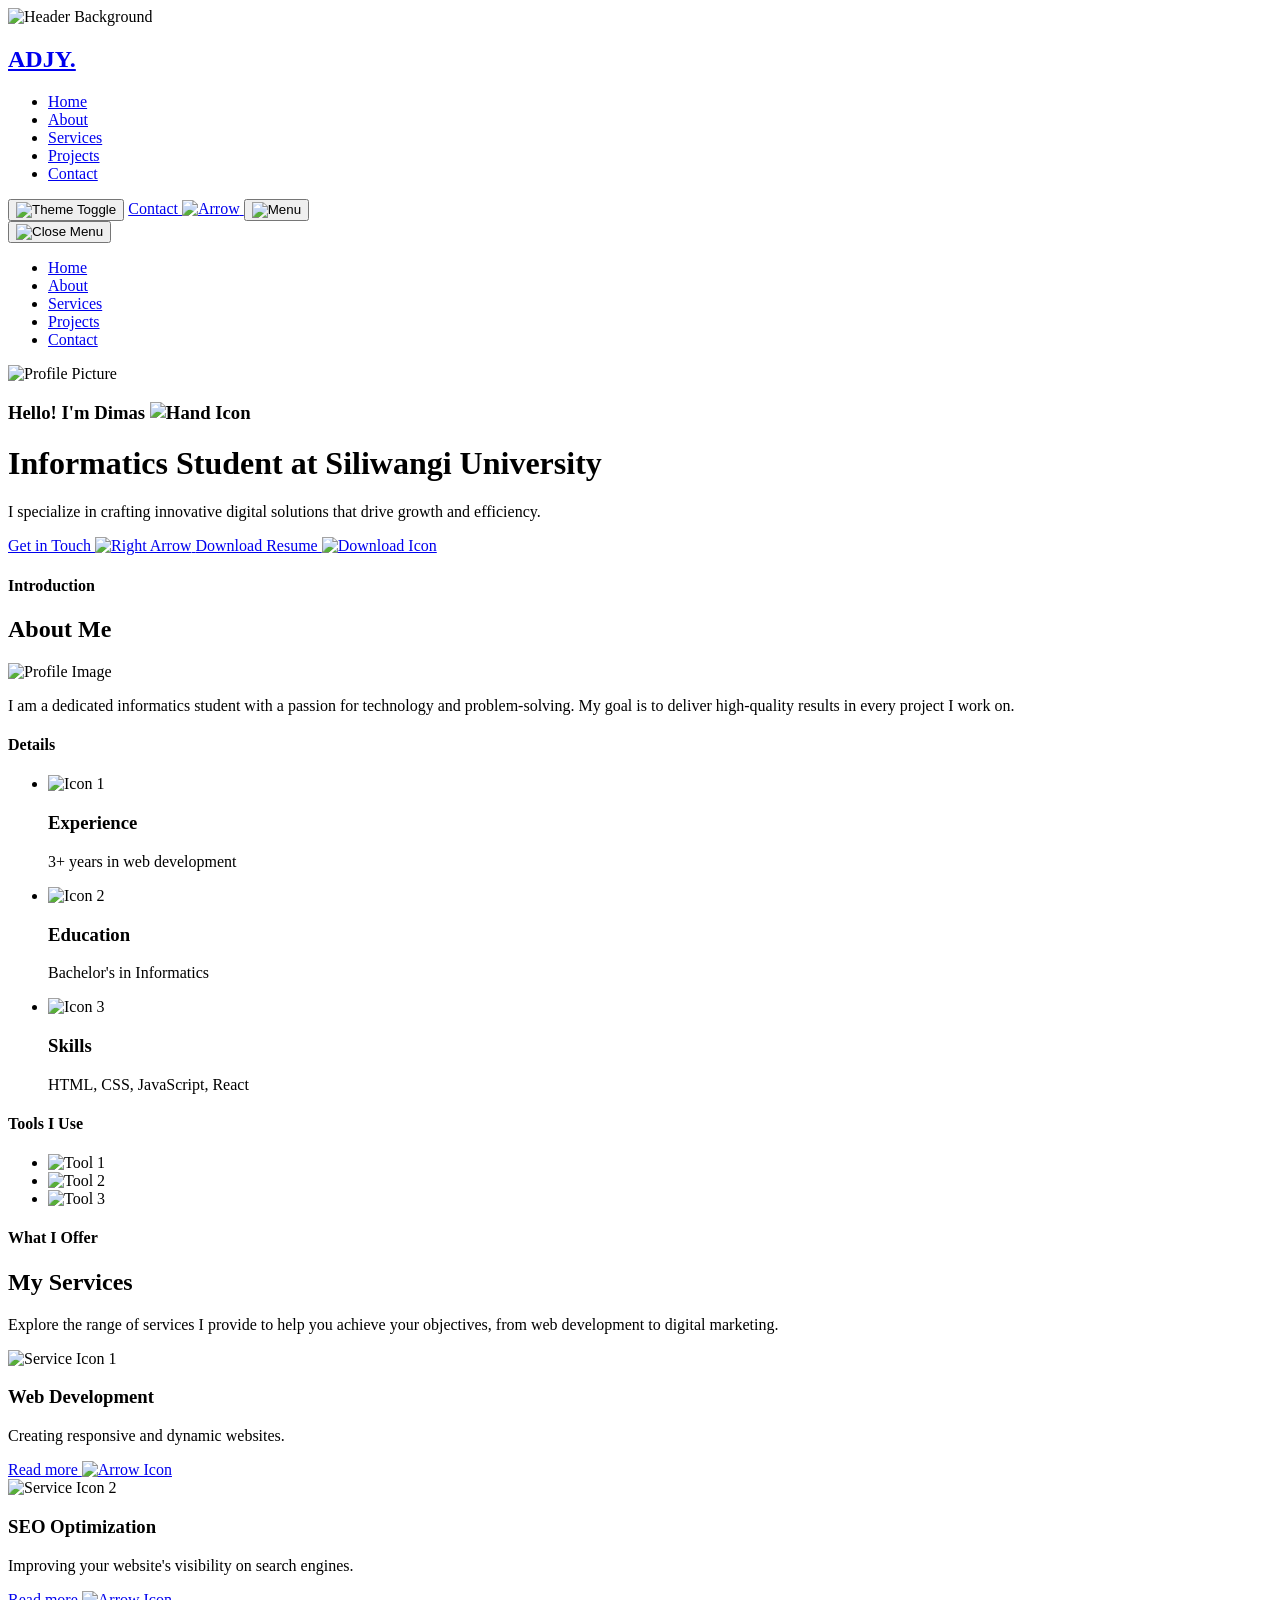
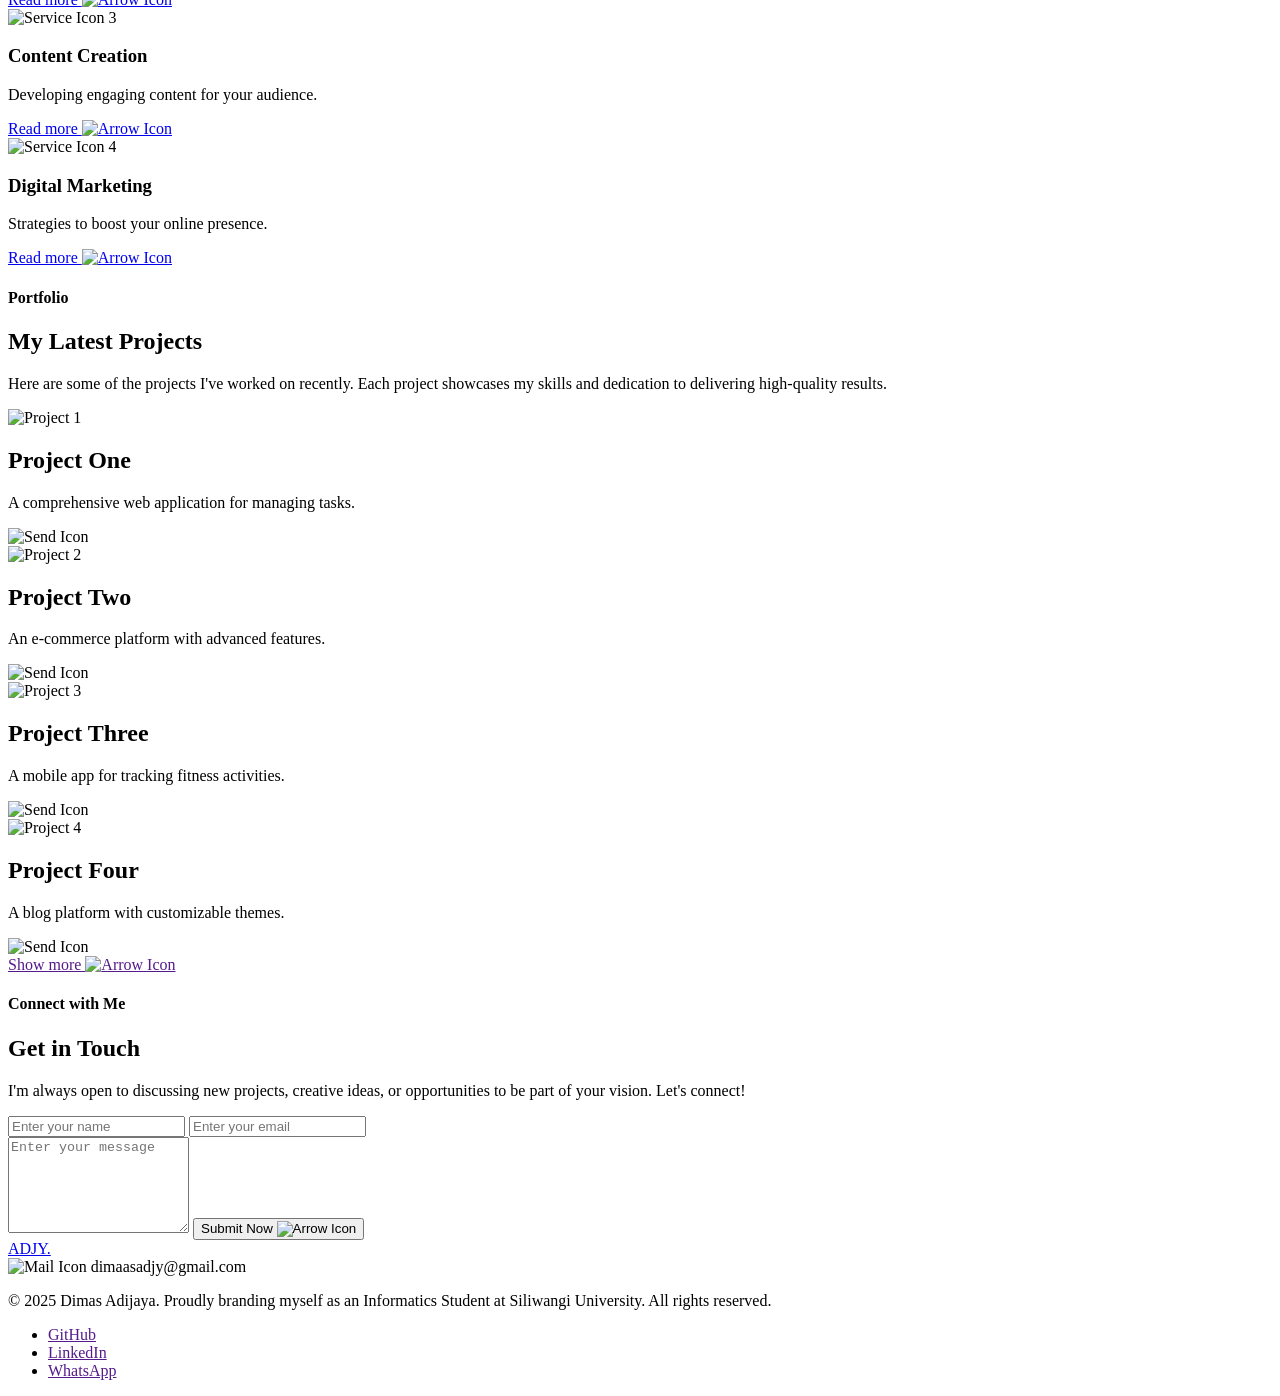
==== index.html @ e9b4257f "secound" ====
<!DOCTYPE html>
<html lang="en">

<head>
    <meta charset="UTF-8">
    <meta name="viewport" content="width=device-width, initial-scale=1.0">
    <title>Portfolio</title>
</head>

<body>
    <!-- Navbar -->
    <div>
        <img src="assets/header_bg_color.png" alt="Header Background" width="100%">
    </div>

    <nav>
        <a href="#top">
            <h1>ADJY.</h1>
        </a>

        <ul>
            <li><a href="#top">Home</a></li>
            <li><a href="#about">About</a></li>
            <li><a href="#services">Services</a></li>
            <li><a href="#work">Projects</a></li>
            <li><a href="#contact">Contact</a></li>
        </ul>

        <div>
            <button>
                <img src="assets/moon_icon.png" alt="Theme Toggle" width="24">
            </button>

            <a href="#contact">
                Contact
                <img src="assets/arrow_icon.png" alt="Arrow" width="12">
            </a>

            <button>
                <img src="assets/menu_black.png" alt="Menu" width="24">
            </button>
        </div>
    </nav>

    <div>
        <button>
            <img src="assets/close_black.png" alt="Close Menu" width="24">
        </button>

        <ul>
            <li><a href="#top">Home</a></li>
            <li><a href="#about">About</a></li>
            <li><a href="#services">Services</a></li>
            <li><a href="#work">Projects</a></li>
            <li><a href="#contact">Contact</a></li>
        </ul>
    </div>

    <!-- Header -->
    <div>
        <img src="assets/profil.png" alt="Profile Picture">

        <h3>
            Hello! I'm Dimas
            <img src="assets/hand_icon.png" alt="Hand Icon">
        </h3>

        <h1>
            Informatics Student at Siliwangi University
        </h1>

        <p>
            I specialize in crafting innovative digital solutions that drive growth and efficiency.
        </p>

        <div>
            <a href="#contact">
                Get in Touch
                <img src="assets/right_arrow_white.png" alt="Right Arrow">
            </a>

            <a href="/sample-resume.pdf" download>
                Download Resume
                <img src="assets/download_icon.png" alt="Download Icon">
            </a>
        </div>
    </div>

    <!-- About -->
    <div id="about">
        <h4>Introduction</h4>
        <h2>About Me</h2>

        <div>
            <div>
                <img src="assets/profil.png" alt="Profile Image" width="320">
            </div>

            <div>
                <p>I am a dedicated informatics student with a passion for technology and problem-solving. My goal is to
                    deliver high-quality results in every project I work on.</p>

                <h4>Details</h4>
                <ul>
                    <li>
                        <img src="assets/icon1.png" alt="Icon 1" width="28">
                        <h3>Experience</h3>
                        <p>3+ years in web development</p>
                    </li>
                    <li>
                        <img src="assets/icon2.png" alt="Icon 2" width="28">
                        <h3>Education</h3>
                        <p>Bachelor's in Informatics</p>
                    </li>
                    <li>
                        <img src="assets/icon3.png" alt="Icon 3" width="28">
                        <h3>Skills</h3>
                        <p>HTML, CSS, JavaScript, React</p>
                    </li>
                </ul>

                <h4>Tools I Use</h4>
                <ul>
                    <li><img src="assets/tool1.png" alt="Tool 1" width="40"></li>
                    <li><img src="assets/tool2.png" alt="Tool 2" width="40"></li>
                    <li><img src="assets/tool3.png" alt="Tool 3" width="40"></li>
                </ul>
            </div>
        </div>
    </div>

    <!-- Services -->
    <div id="services">
        <h4>What I Offer</h4>
        <h2>My Services</h2>

        <p>
            Explore the range of services I provide to help you achieve your objectives, from web development to digital
            marketing.
        </p>

        <div>
            <div>
                <img src="icon1.png" alt="Service Icon 1" width="40">
                <h3>Web Development</h3>
                <p>Creating responsive and dynamic websites.</p>
                <a href="link1.html">Read more <img src="arrow.png" alt="Arrow Icon" width="16"></a>
            </div>

            <div>
                <img src="icon2.png" alt="Service Icon 2" width="40">
                <h3>SEO Optimization</h3>
                <p>Improving your website's visibility on search engines.</p>
                <a href="link2.html">Read more <img src="arrow.png" alt="Arrow Icon" width="16"></a>
            </div>

            <div>
                <img src="icon3.png" alt="Service Icon 3" width="40">
                <h3>Content Creation</h3>
                <p>Developing engaging content for your audience.</p>
                <a href="link3.html">Read more <img src="arrow.png" alt="Arrow Icon" width="16"></a>
            </div>

            <div>
                <img src="icon4.png" alt="Service Icon 4" width="40">
                <h3>Digital Marketing</h3>
                <p>Strategies to boost your online presence.</p>
                <a href="link4.html">Read more <img src="arrow.png" alt="Arrow Icon" width="16"></a>
            </div>
        </div>
    </div>

    <!-- Work -->
    <div id="work">
        <h4>Portfolio</h4>
        <h2>My Latest Projects</h2>

        <p>
            Here are some of the projects I've worked on recently. Each project showcases my skills and dedication to
            delivering high-quality results.
        </p>

        <div>
            <div>
                <img src="bg1.png" alt="Project 1" width="200">
                <div>
                    <h2>Project One</h2>
                    <p>A comprehensive web application for managing tasks.</p>
                    <img src="send_icon.png" alt="Send Icon" width="20">
                </div>
            </div>

            <div>
                <img src="bg2.png" alt="Project 2" width="200">
                <div>
                    <h2>Project Two</h2>
                    <p>An e-commerce platform with advanced features.</p>
                    <img src="send_icon.png" alt="Send Icon" width="20">
                </div>
            </div>

            <div>
                <img src="bg3.png" alt="Project 3" width="200">
                <div>
                    <h2>Project Three</h2>
                    <p>A mobile app for tracking fitness activities.</p>
                    <img src="send_icon.png" alt="Send Icon" width="20">
                </div>
            </div>

            <div>
                <img src="bg4.png" alt="Project 4" width="200">
                <div>
                    <h2>Project Four</h2>
                    <p>A blog platform with customizable themes.</p>
                    <img src="send_icon.png" alt="Send Icon" width="20">
                </div>
            </div>
        </div>

        <a href="">
            Show more
            <img src="right_arrow.png" alt="Arrow Icon" width="16">
        </a>
    </div>

    <!-- Contact -->
    <div id="contact">
        <h4>Connect with Me</h4>
        <h2>Get in Touch</h2>
        <p>
            I'm always open to discussing new projects, creative ideas, or opportunities to be part of your vision.
            Let's connect!
        </p>

        <form action="https://api.web3forms.com/submit" method="POST">
            <input type="hidden" name="access_key" value="b2e51f98-d841-459a-a6dd-f814974ed624">

            <div>
                <input type="text" placeholder="Enter your name" required name="name">
                <input type="email" placeholder="Enter your email" required name="email">
            </div>

            <textarea rows="6" placeholder="Enter your message" required name="message"></textarea>

            <button type="submit">
                Submit Now
                <img src="right_arrow_white.png" alt="Arrow Icon">
            </button>
        </form>
    </div>

    <!-- Footer -->
    <div>
        <div>
            <a href="#top">ADJY.</a>
            <div>
                <img src="mail_icon.png" alt="Mail Icon">
                dimaasadjy@gmail.com
            </div>
        </div>

        <div>
            <p>&copy; 2025 Dimas Adijaya. Proudly branding myself as an Informatics Student at Siliwangi University. All
                rights reserved.</p>
            <ul>
                <li><a target="_blank" href="">GitHub</a></li>
                <li><a target="_blank" href="">LinkedIn</a></li>
                <li><a target="_blank" href="">WhatsApp</a></li>
            </ul>
        </div>
    </div>
</body>

</html>
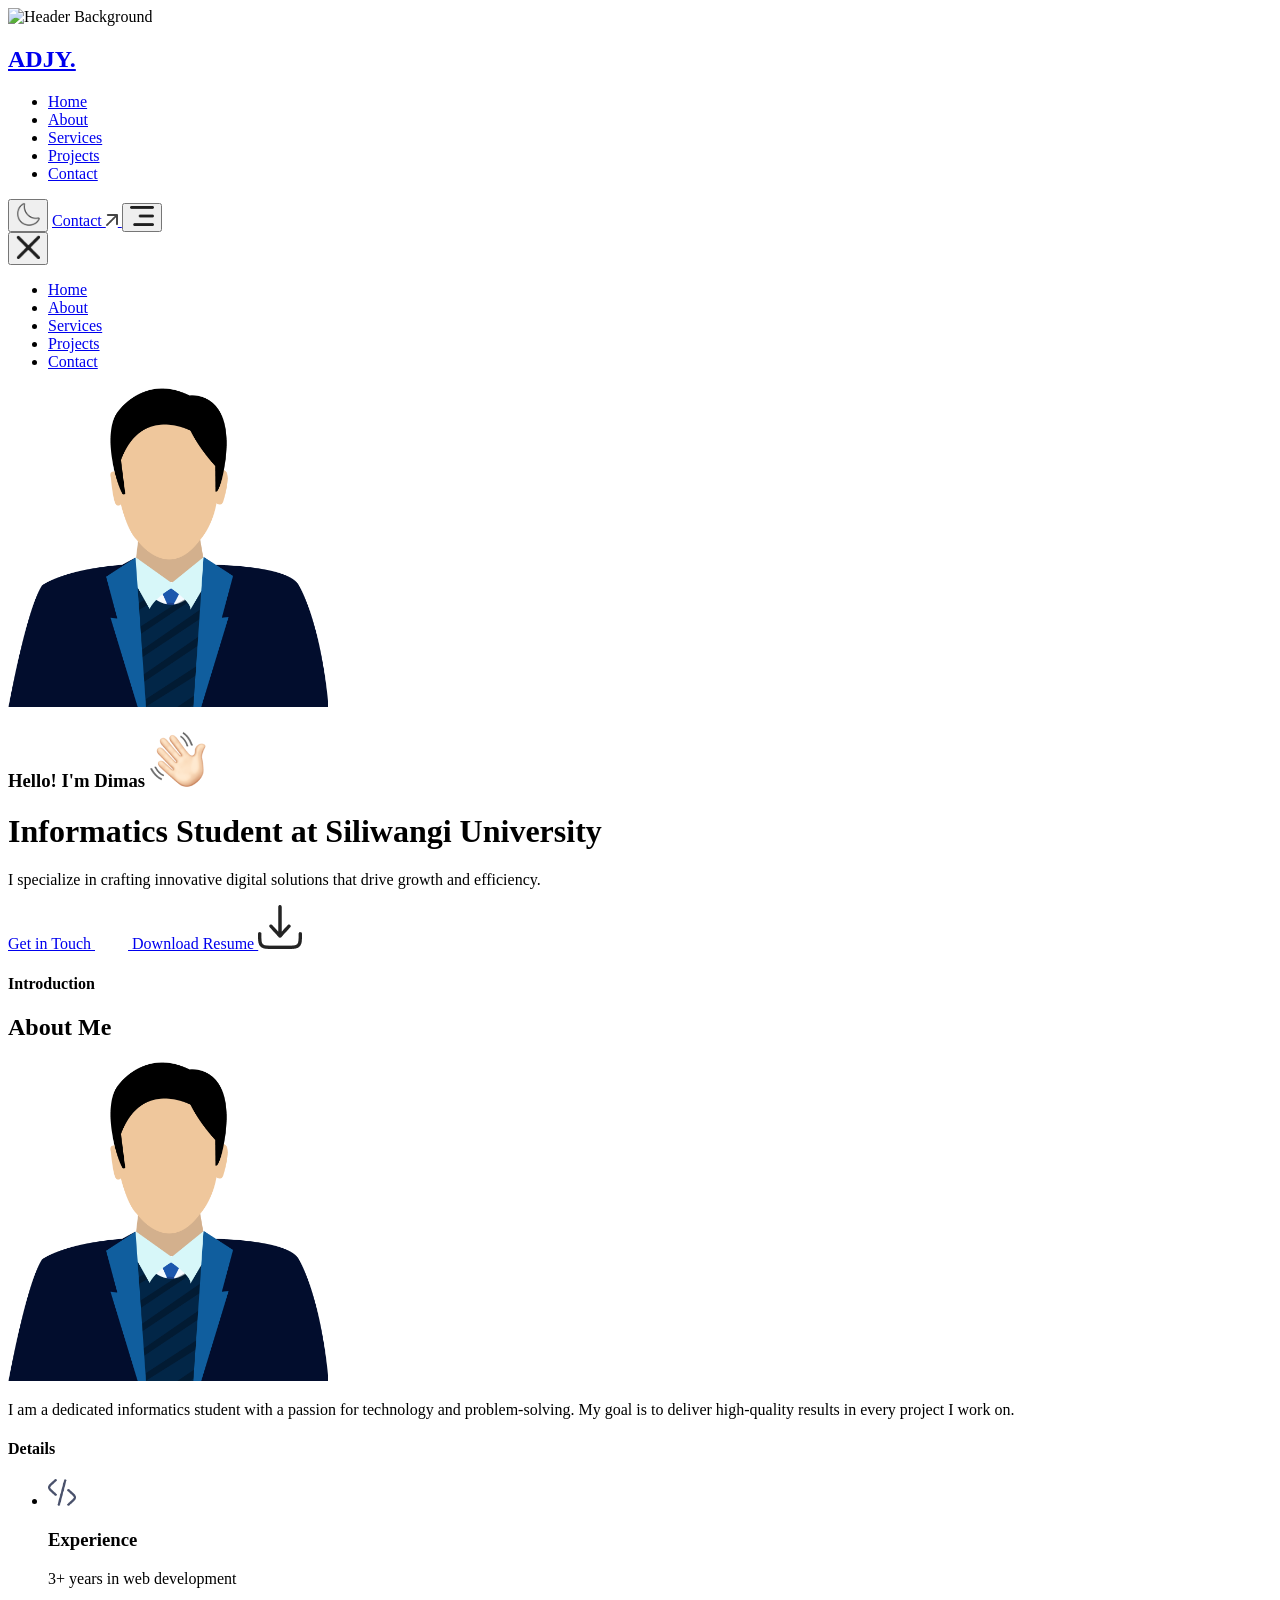
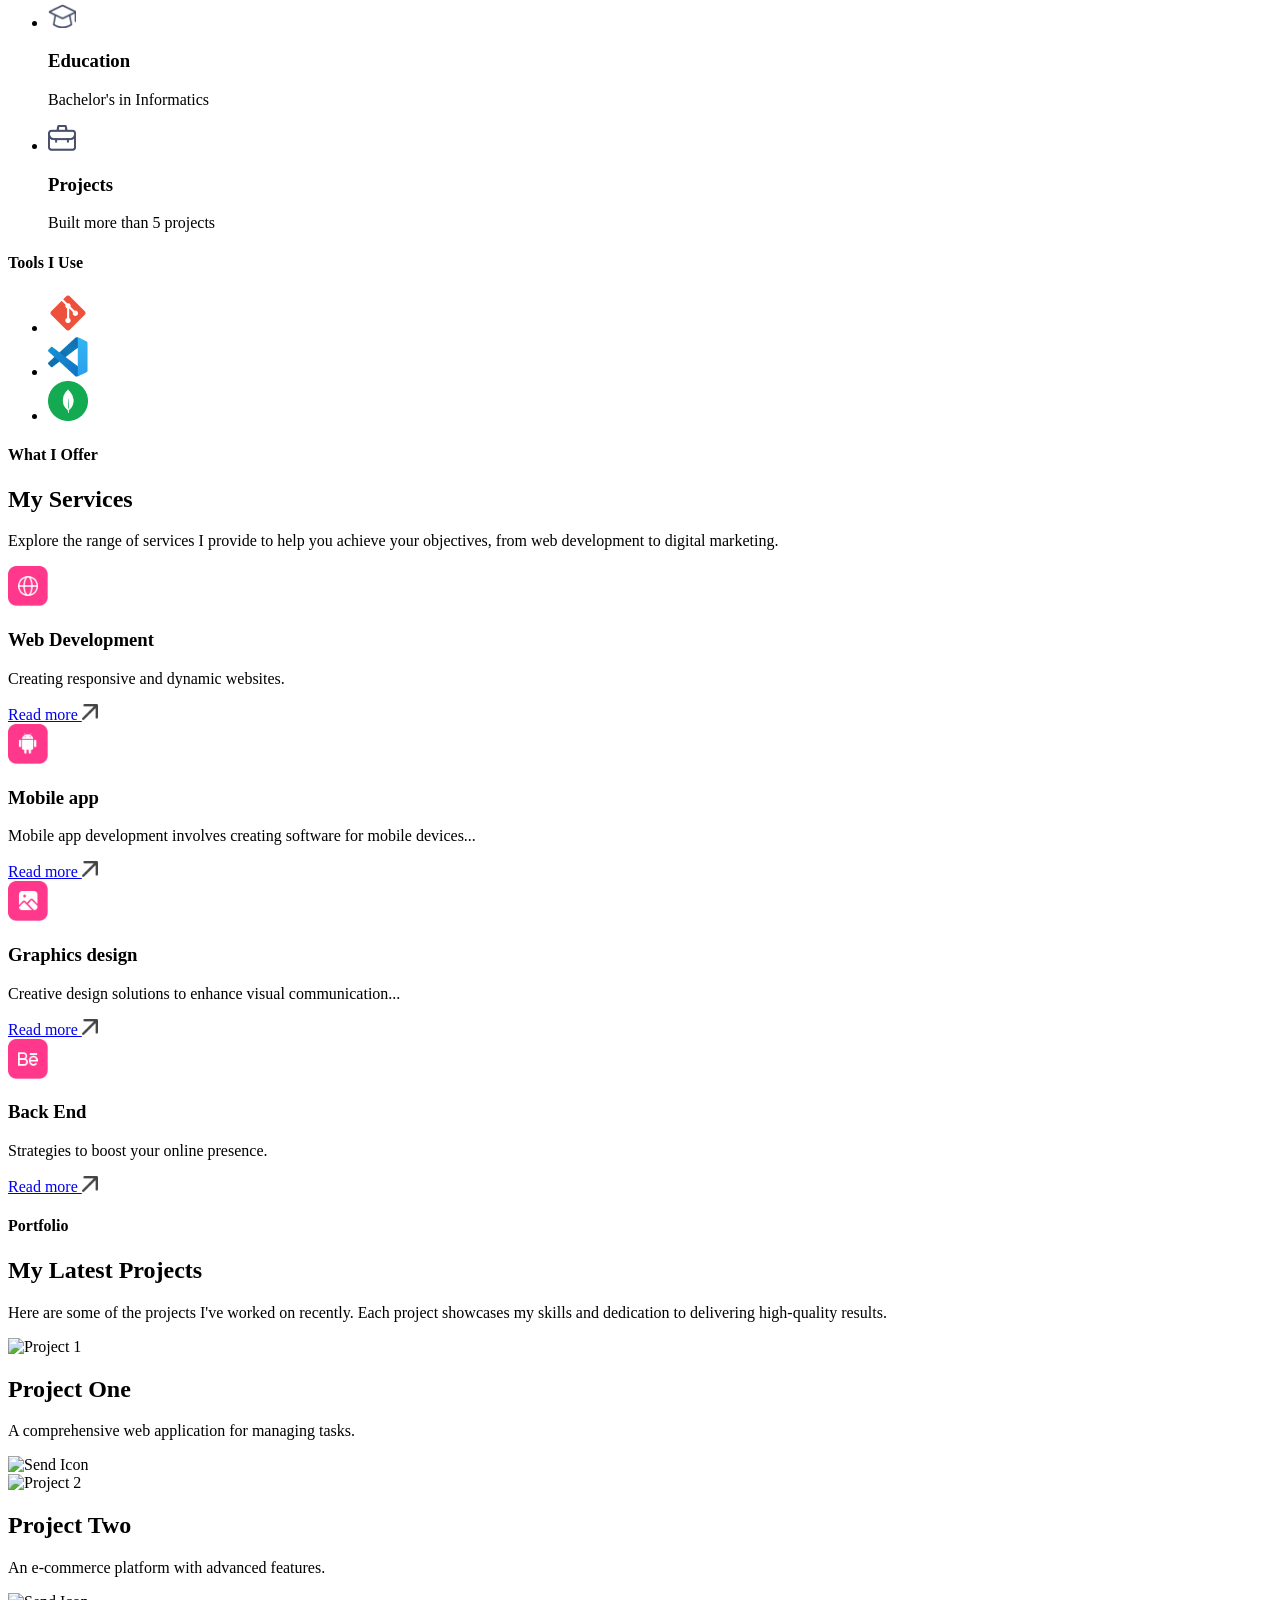
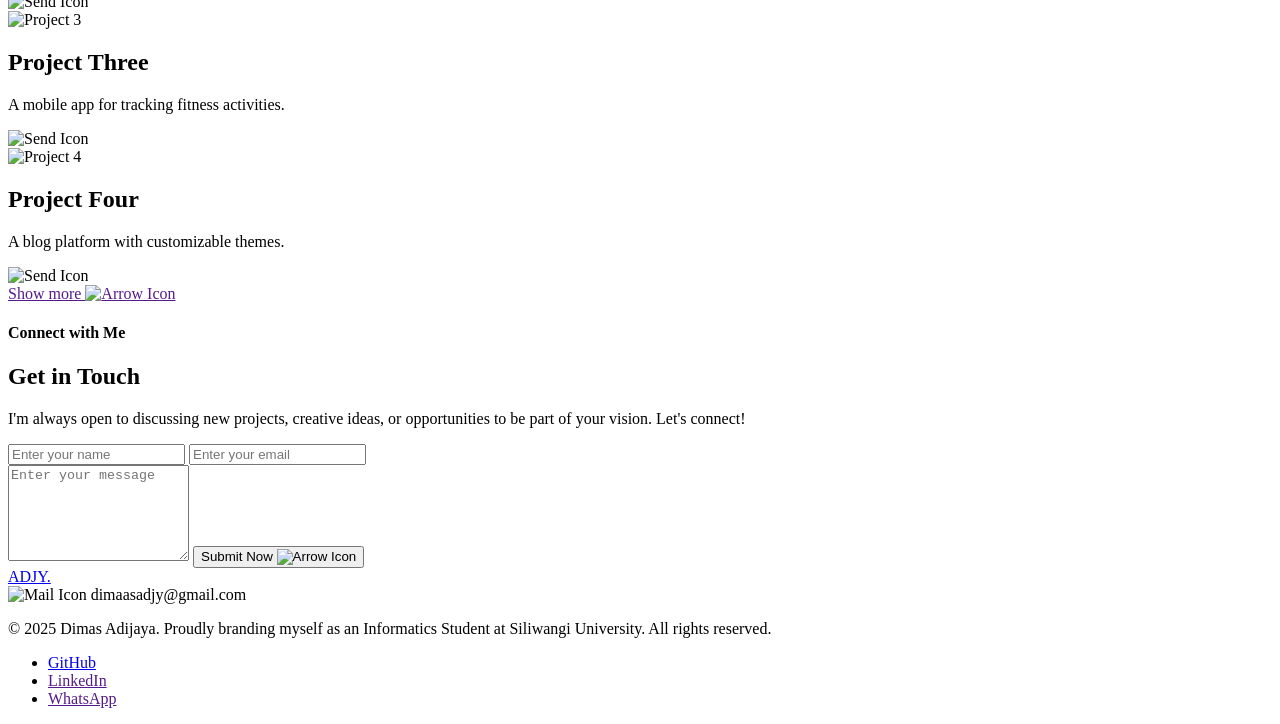
==== commit af2f5bce: "finish" ====
--- a/index.html
+++ b/index.html
@@ -10,7 +10,7 @@
 <body>
     <!-- Navbar -->
     <div>
-        <img src="assets/header_bg_color.png" alt="Header Background" width="100%">
+        <img src="assets/header-bg-color.pn" alt="Header Background" width="100%">
     </div>
 
     <nav>
@@ -33,18 +33,18 @@
 
             <a href="#contact">
                 Contact
-                <img src="assets/arrow_icon.png" alt="Arrow" width="12">
+                <img src="assets/arrow-icon.png" alt="Arrow" width="12">
             </a>
 
             <button>
-                <img src="assets/menu_black.png" alt="Menu" width="24">
+                <img src="assets/menu-black.png" alt="Menu" width="24">
             </button>
         </div>
     </nav>
 
     <div>
         <button>
-            <img src="assets/close_black.png" alt="Close Menu" width="24">
+            <img src="assets/close-black.png" alt="Close Menu" width="24">
         </button>
 
         <ul>
@@ -58,11 +58,11 @@
 
     <!-- Header -->
     <div>
-        <img src="assets/profil.png" alt="Profile Picture">
+        <img src="assets/profil.png" alt="Profile Picture" width="320">
 
         <h3>
             Hello! I'm Dimas
-            <img src="assets/hand_icon.png" alt="Hand Icon">
+            <img src="assets/hand-icon.png" alt="Hand Icon">
         </h3>
 
         <h1>
@@ -76,12 +76,12 @@
         <div>
             <a href="#contact">
                 Get in Touch
-                <img src="assets/right_arrow_white.png" alt="Right Arrow">
+                <img src="assets/right-arrow-white.png" alt="Right Arrow">
             </a>
 
             <a href="/sample-resume.pdf" download>
                 Download Resume
-                <img src="assets/download_icon.png" alt="Download Icon">
+                <img src="assets/download-icon.png" alt="Download Icon">
             </a>
         </div>
     </div>
@@ -103,27 +103,27 @@
                 <h4>Details</h4>
                 <ul>
                     <li>
-                        <img src="assets/icon1.png" alt="Icon 1" width="28">
+                        <img src="assets/code-icon.png" alt="Icon 1" width="28">
                         <h3>Experience</h3>
                         <p>3+ years in web development</p>
                     </li>
                     <li>
-                        <img src="assets/icon2.png" alt="Icon 2" width="28">
+                        <img src="assets/edu-icon.png" alt="Icon 2" width="28">
                         <h3>Education</h3>
                         <p>Bachelor's in Informatics</p>
                     </li>
                     <li>
-                        <img src="assets/icon3.png" alt="Icon 3" width="28">
-                        <h3>Skills</h3>
-                        <p>HTML, CSS, JavaScript, React</p>
+                        <img src="assets/project-icon.png" alt="Icon 3" width="28">
+                        <h3>Projects</h3>
+                        <p>Built more than 5 projects</p>
                     </li>
                 </ul>
 
                 <h4>Tools I Use</h4>
                 <ul>
-                    <li><img src="assets/tool1.png" alt="Tool 1" width="40"></li>
-                    <li><img src="assets/tool2.png" alt="Tool 2" width="40"></li>
-                    <li><img src="assets/tool3.png" alt="Tool 3" width="40"></li>
+                    <li><img src="assets/git.png" alt="Tool 1" width="40"></li>
+                    <li><img src="assets/vscode.png" alt="Tool 2" width="40"></li>
+                    <li><img src="assets/mongodb.png" alt="Tool 3" width="40"></li>
                 </ul>
             </div>
         </div>
@@ -141,31 +141,31 @@
 
         <div>
             <div>
-                <img src="icon1.png" alt="Service Icon 1" width="40">
+                <img src="assets/web-icon.png" alt="Service Icon 1" width="40">
                 <h3>Web Development</h3>
                 <p>Creating responsive and dynamic websites.</p>
-                <a href="link1.html">Read more <img src="arrow.png" alt="Arrow Icon" width="16"></a>
-            </div>
-
-            <div>
-                <img src="icon2.png" alt="Service Icon 2" width="40">
-                <h3>SEO Optimization</h3>
-                <p>Improving your website's visibility on search engines.</p>
-                <a href="link2.html">Read more <img src="arrow.png" alt="Arrow Icon" width="16"></a>
-            </div>
-
-            <div>
-                <img src="icon3.png" alt="Service Icon 3" width="40">
-                <h3>Content Creation</h3>
-                <p>Developing engaging content for your audience.</p>
-                <a href="link3.html">Read more <img src="arrow.png" alt="Arrow Icon" width="16"></a>
-            </div>
-
-            <div>
-                <img src="icon4.png" alt="Service Icon 4" width="40">
-                <h3>Digital Marketing</h3>
+                <a href="link1.html">Read more <img src="assets/arrow-icon.png" alt="Arrow Icon" width="16"></a>
+            </div>
+
+            <div>
+                <img src="assets/mobile-icon.png" alt="Service Icon 2" width="40">
+                <h3>Mobile app</h3>
+                <p>Mobile app development involves creating software for mobile devices...</p>
+                <a href="link2.html">Read more <img src="assets/arrow-icon.png" alt="Arrow Icon" width="16"></a>
+            </div>
+
+            <div>
+                <img src="assets/graphics-icon.png" alt="Service Icon 3" width="40">
+                <h3>Graphics design</h3>
+                <p>Creative design solutions to enhance visual communication...</p>
+                <a href="link3.html">Read more <img src="assets/arrow-icon.png" alt="Arrow Icon" width="16"></a>
+            </div>
+
+            <div>
+                <img src="assets/ui-icon.png" alt="Service Icon 4" width="40">
+                <h3>Back End</h3>
                 <p>Strategies to boost your online presence.</p>
-                <a href="link4.html">Read more <img src="arrow.png" alt="Arrow Icon" width="16"></a>
+                <a href="link4.html">Read more <img src="assets/arrow-icon.png" alt="Arrow Icon" width="16"></a>
             </div>
         </div>
     </div>
@@ -264,7 +264,7 @@
             <p>&copy; 2025 Dimas Adijaya. Proudly branding myself as an Informatics Student at Siliwangi University. All
                 rights reserved.</p>
             <ul>
-                <li><a target="_blank" href="">GitHub</a></li>
+                <li><a target="_blank" href="https://github.com/Dimas-es/">GitHub</a></li>
                 <li><a target="_blank" href="">LinkedIn</a></li>
                 <li><a target="_blank" href="">WhatsApp</a></li>
             </ul>
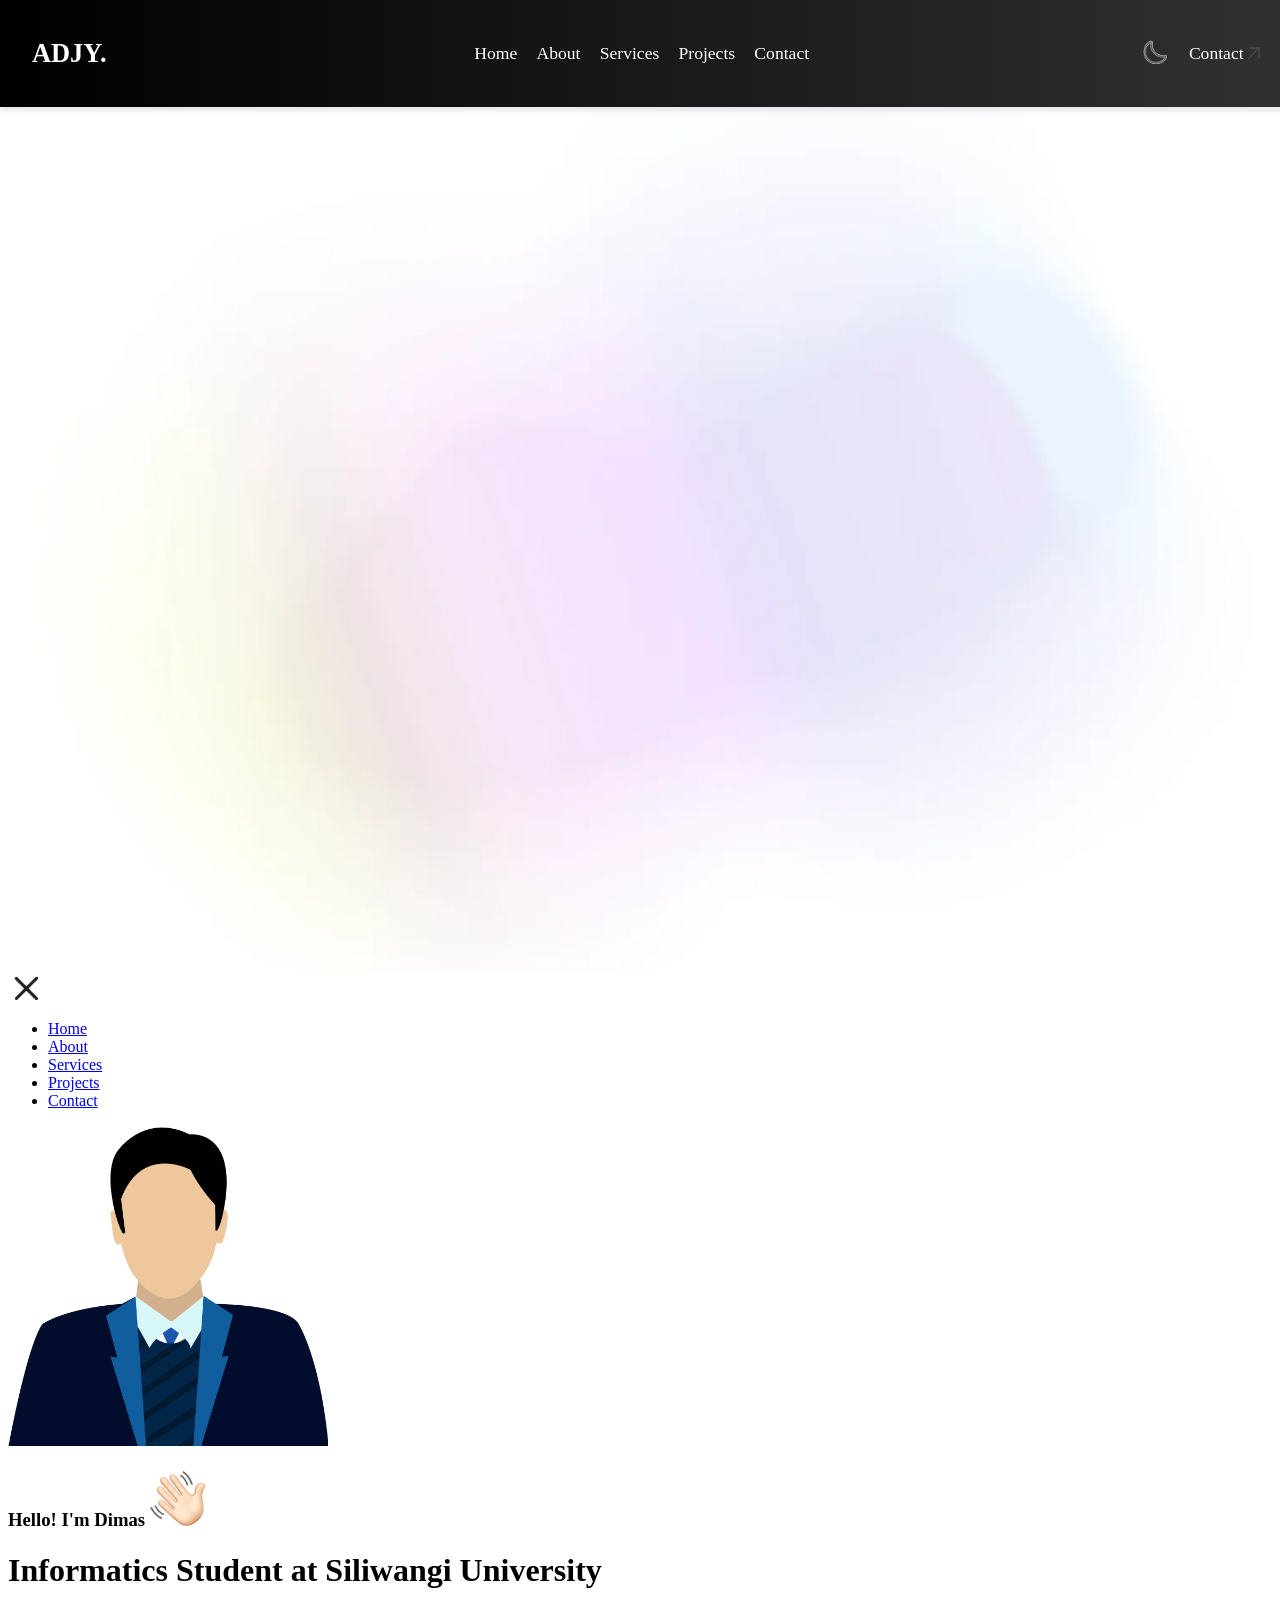
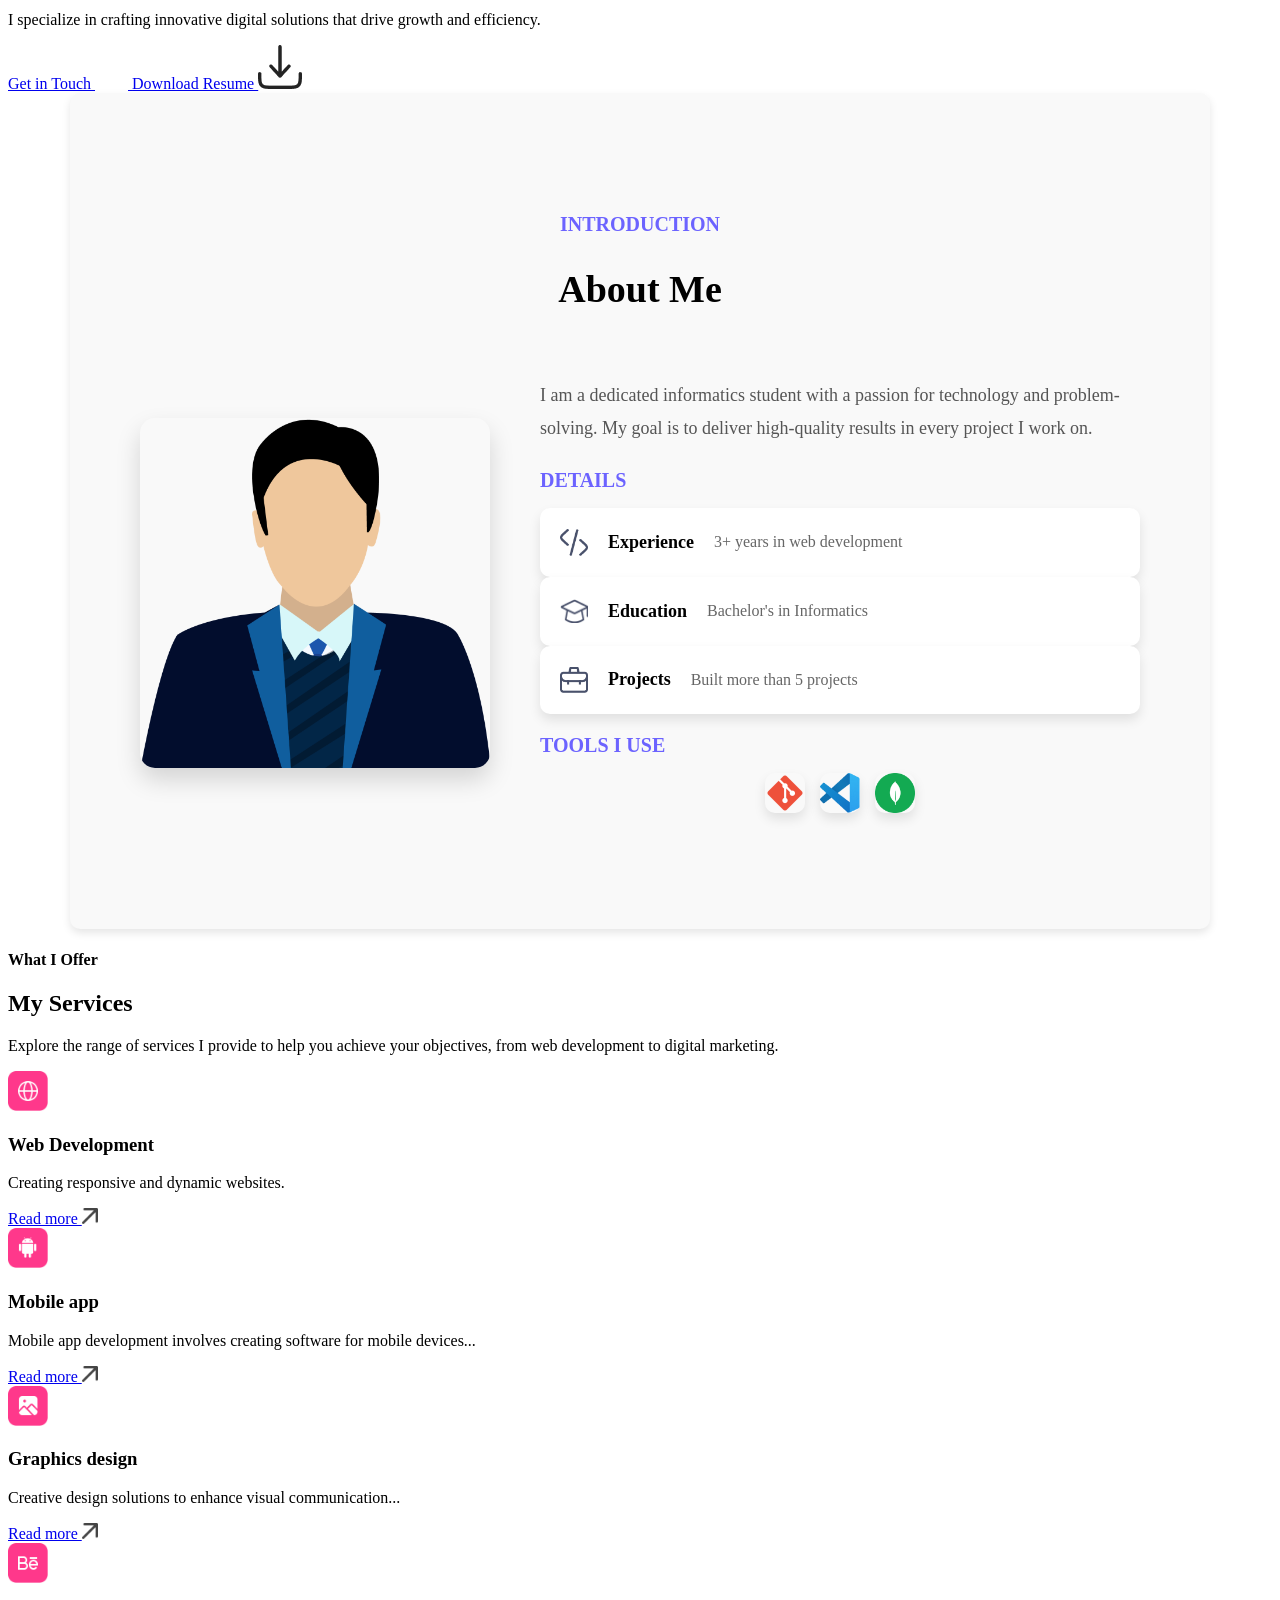
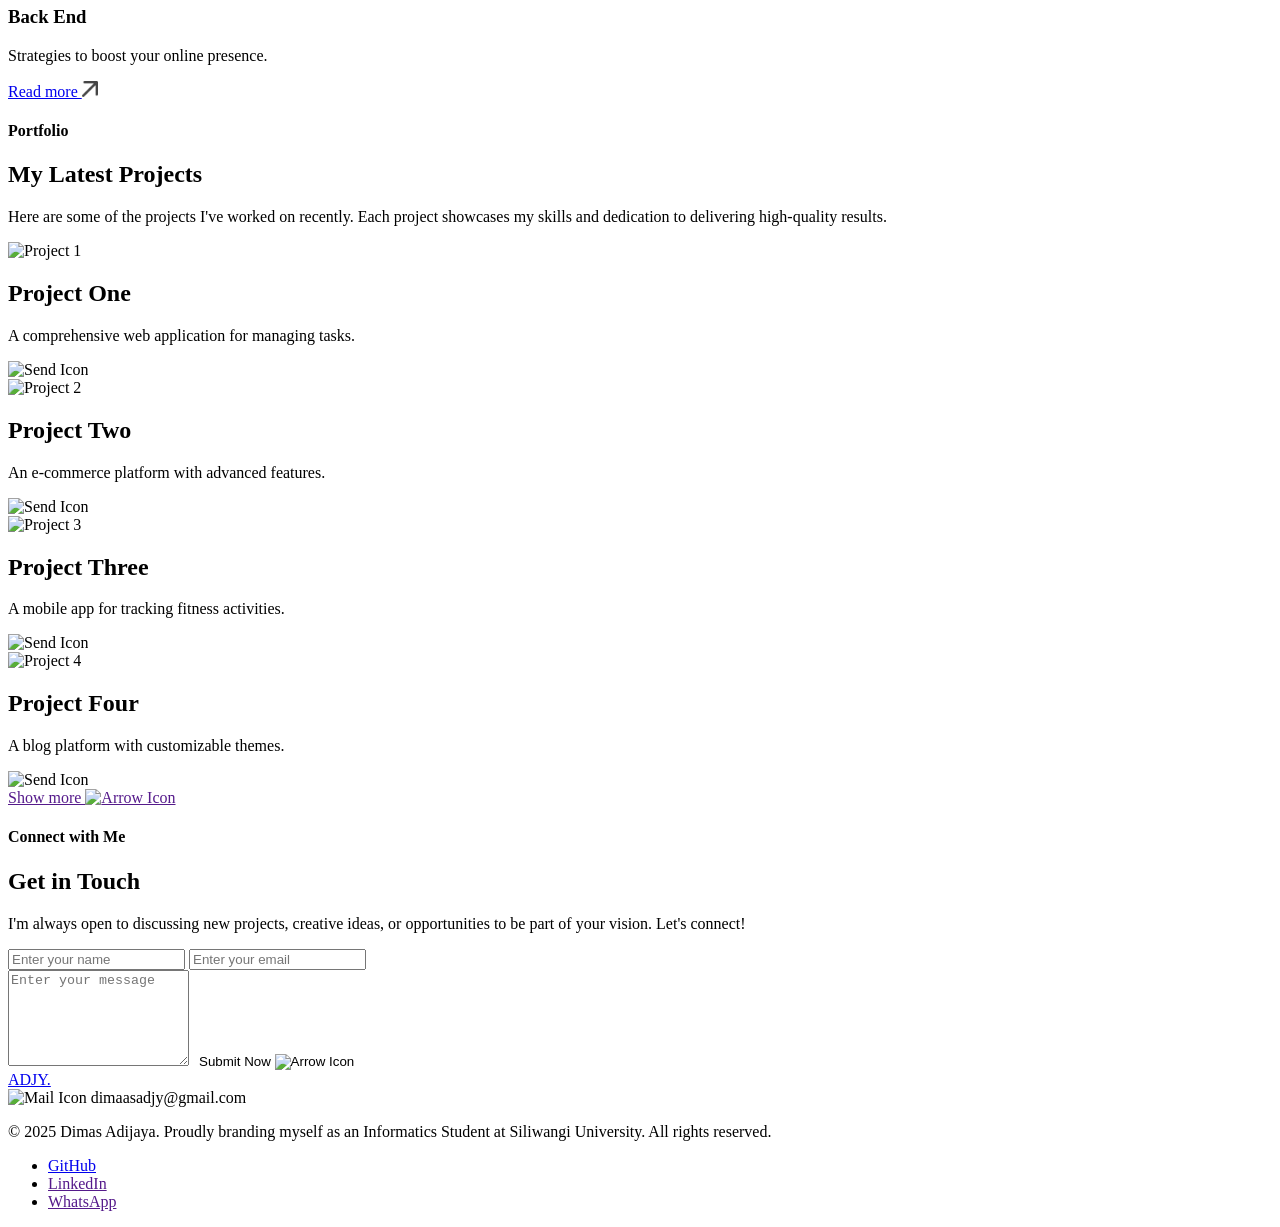
==== commit 8404391d: "gas" ====
--- a/index.html
+++ b/index.html
@@ -5,12 +5,13 @@
     <meta charset="UTF-8">
     <meta name="viewport" content="width=device-width, initial-scale=1.0">
     <title>Portfolio</title>
+    <link rel="stylesheet" href="styles.css"> <!-- Fixed the filename -->
 </head>
 
 <body>
     <!-- Navbar -->
     <div>
-        <img src="assets/header-bg-color.pn" alt="Header Background" width="100%">
+        <img src="assets/header-bg-color.png" alt="Header Background" width="100%">
     </div>
 
     <nav>
--- a/styles.css
+++ b/styles.css
@@ -0,0 +1,313 @@
+/* Navbar Styling */
+nav {
+    display: flex;
+    justify-content: space-between;
+    align-items: center;
+    padding: 1rem 2rem;
+    background: linear-gradient(90deg, #000000, #333333); /* Perbaikan warna */
+    color: white;
+    position: fixed;
+    width: 100%;
+    top: 0;
+    left: 0;
+    z-index: 1000;
+    box-shadow: 0 4px 6px rgba(0, 0, 0, 0.1); /* Tambahkan bayangan */
+}
+
+nav a {
+    text-decoration: none;
+    color: white;
+    font-size: 1.1rem; /* Ukuran font lebih kecil */
+    font-weight: 500; /* Kurangi ketebalan */
+}
+
+nav ul {
+    display: flex;
+    gap: 1.2rem; /* Kurangi jarak */
+    list-style: none;
+}
+
+nav ul li a {
+    color: white;
+    transition: color 0.3s, transform 0.3s; /* Tambahkan animasi transform */
+}
+
+nav ul li a:hover {
+    color: #00aaff;
+    transform: scale(1.1); /* Efek zoom saat hover */
+}
+
+/* Right Section (Buttons & Menu) */
+nav div {
+    display: flex;
+    align-items: center;
+    gap: 1rem;
+}
+
+button {
+    background: none;
+    border: none;
+    cursor: pointer;
+}
+
+/* Mobile Menu */
+.mobile-menu {
+    display: none;
+    position: fixed;
+    top: 0;
+    left: 0;
+    width: 100%;
+    height: 100vh;
+    background: rgba(0, 0, 0, 0.9);
+    flex-direction: column;
+    align-items: center;
+    justify-content: center;
+    gap: 2rem;
+}
+
+.mobile-menu ul {
+    list-style: none;
+    text-align: center;
+}
+
+.mobile-menu ul li a {
+    color: white;
+    font-size: 1.5rem;
+    text-decoration: none;
+}
+
+.mobile-menu button {
+    position: absolute;
+    top: 1rem;
+    right: 1.5rem;
+}
+
+/* Responsive Design */
+@media (max-width: 768px) {
+    nav ul {
+        display: none;
+    }
+    .mobile-menu {
+        display: flex;
+    }
+}
+
+/* Header Section */
+header {
+    text-align: center;
+    padding: 4rem 1rem; /* Tambahkan padding */
+    background: linear-gradient(135deg, #007BFF, #004080); /* Gradasi warna */
+    color: #fff;
+    border-bottom-left-radius: 50px; /* Tambahkan sudut melengkung */
+    border-bottom-right-radius: 50px;
+    box-shadow: 0 8px 16px rgba(0, 0, 0, 0.2); /* Tambahkan bayangan */
+}
+
+header img {
+    border-radius: 50%;
+    margin-bottom: 2rem; /* Tambahkan jarak */
+    width: 150px; /* Ukuran gambar */
+    height: 150px;
+    object-fit: cover; /* Pastikan gambar proporsional */
+    box-shadow: 0 10px 20px rgba(0, 0, 0, 0.3); /* Tambahkan bayangan */
+}
+
+header h3 {
+    font-size: 2rem; /* Ukuran font lebih besar */
+    margin-bottom: 1rem;
+    display: flex;
+    align-items: center;
+    justify-content: center;
+    gap: 0.5rem;
+    font-weight: 600; /* Tambahkan ketebalan */
+}
+
+header h1 {
+    font-size: 2.5rem; /* Ukuran font lebih besar */
+    margin-bottom: 1.5rem; /* Tambahkan jarak */
+    font-weight: 700; /* Tambahkan ketebalan */
+    line-height: 1.4; /* Tambahkan tinggi baris */
+}
+
+header p {
+    font-size: 1.2rem; /* Ukuran font lebih besar */
+    margin-bottom: 3rem; /* Tambahkan jarak */
+    line-height: 1.8; /* Tambahkan tinggi baris */
+    max-width: 600px; /* Batas lebar teks */
+    margin-left: auto;
+    margin-right: auto;
+}
+
+header div {
+    display: flex;
+    justify-content: center;
+    gap: 1.5rem; /* Tambahkan jarak antar tombol */
+}
+
+header div a {
+    display: inline-block;
+    text-decoration: none;
+    color: #fff;
+    background-color: #0056b3; /* Warna tombol */
+    padding: 0.8rem 1.5rem; /* Tambahkan padding */
+    border-radius: 30px; /* Sudut lebih melengkung */
+    font-size: 1rem; /* Ukuran font */
+    font-weight: 600; /* Tambahkan ketebalan */
+    transition: background-color 0.3s, transform 0.3s; /* Tambahkan animasi transform */
+    box-shadow: 0 4px 8px rgba(0, 0, 0, 0.2); /* Tambahkan bayangan */
+}
+
+header div a:hover {
+    background-color: #003f7f; /* Warna hover lebih gelap */
+    transform: translateY(-5px); /* Efek naik saat hover */
+}
+
+header div a img {
+    margin-left: 0.5rem; /* Jarak antara teks dan ikon */
+    vertical-align: middle; /* Menyelaraskan ikon dengan teks */
+    width: 20px; /* Ukuran ikon */
+    height: 20px;
+}
+
+
+/* Styling untuk About Section */
+#about {
+    max-width: 1100px;
+    margin: 0 auto;
+    padding: 100px 20px; /* Tambahkan padding */
+    text-align: center;
+    background: #f9f9f9; /* Tambahkan warna latar */
+    border-radius: 10px; /* Tambahkan sudut melengkung */
+    box-shadow: 0 4px 8px rgba(0, 0, 0, 0.1); /* Tambahkan bayangan */
+}
+
+/* Judul utama */
+#about h4 {
+    color: #6c63ff;
+    font-size: 20px; /* Ukuran font lebih besar */
+    font-weight: 700; /* Tambahkan ketebalan */
+    text-transform: uppercase;
+    margin-bottom: 10px; /* Tambahkan jarak */
+}
+
+#about h2 {
+    font-size: 38px; /* Ukuran font lebih besar */
+    font-weight: 800; /* Tambahkan ketebalan */
+    margin-bottom: 50px; /* Tambahkan jarak */
+}
+
+/* Layout utama */
+#about > div {
+    display: flex;
+    flex-wrap: wrap;
+    justify-content: center;
+    align-items: center;
+    gap: 50px; /* Tambahkan jarak */
+}
+
+/* Gambar profil */
+#about > div > div:first-child img {
+    width: 100%;
+    max-width: 350px; /* Ukuran maksimum lebih besar */
+    border-radius: 15px; /* Sudut lebih melengkung */
+    box-shadow: 0 12px 24px rgba(0, 0, 0, 0.15); /* Tambahkan bayangan */
+}
+
+/* Konten teks */
+#about > div > div:last-child {
+    max-width: 600px;
+    text-align: left;
+}
+
+/* Paragraf deskripsi */
+#about p {
+    font-size: 18px;
+    color: #555; /* Warna teks lebih gelap */
+    line-height: 1.8; /* Tambahkan tinggi baris */
+    margin-bottom: 25px; /* Tambahkan jarak */
+}
+
+/* Subjudul */
+#about h4 {
+    font-size: 20px;
+    font-weight: 600;
+    margin-top: 20px;
+}
+
+/* Daftar detail */
+#about ul {
+    list-style: none;
+    padding: 0;
+}
+
+#about ul li {
+    display: flex;
+    align-items: center;
+    gap: 20px; /* Tambahkan jarak */
+    background: #ffffff; /* Warna latar putih */
+    padding: 20px; /* Tambahkan padding */
+    border-radius: 10px; /* Sudut lebih melengkung */
+    box-shadow: 0 6px 12px rgba(0, 0, 0, 0.1); /* Tambahkan bayangan */
+    transition: transform 0.3s ease-in-out; /* Animasi lebih halus */
+}
+
+#about ul li:hover {
+    transform: translateY(-8px); /* Efek naik lebih besar */
+}
+
+/* Ikon dan teks */
+#about ul li img {
+    width: 28px;
+}
+
+#about ul li h3 {
+    font-size: 18px;
+    font-weight: 600;
+    margin: 0;
+}
+
+#about ul li p {
+    font-size: 16px;
+    margin: 0;
+    color: #666;
+}
+
+/* Tools yang digunakan */
+#about ul:last-child {
+    display: flex;
+    gap: 15px;
+    justify-content: center;
+}
+
+#about ul:last-child li {
+    background: none;
+    padding: 0;
+}
+
+#about ul:last-child img {
+    width: 40px;
+    transition: transform 0.2s ease-in-out;
+}
+
+#about ul:last-child img:hover {
+    transform: scale(1.1);
+}
+
+/* Responsif untuk layar kecil */
+@media (max-width: 768px) {
+    #about > div {
+        flex-direction: column;
+        text-align: center;
+    }
+
+    #about > div > div:last-child {
+        text-align: center;
+    }
+
+    #about ul li {
+        flex-direction: column;
+        text-align: center;
+        align-items: center;
+    }
+}
+
